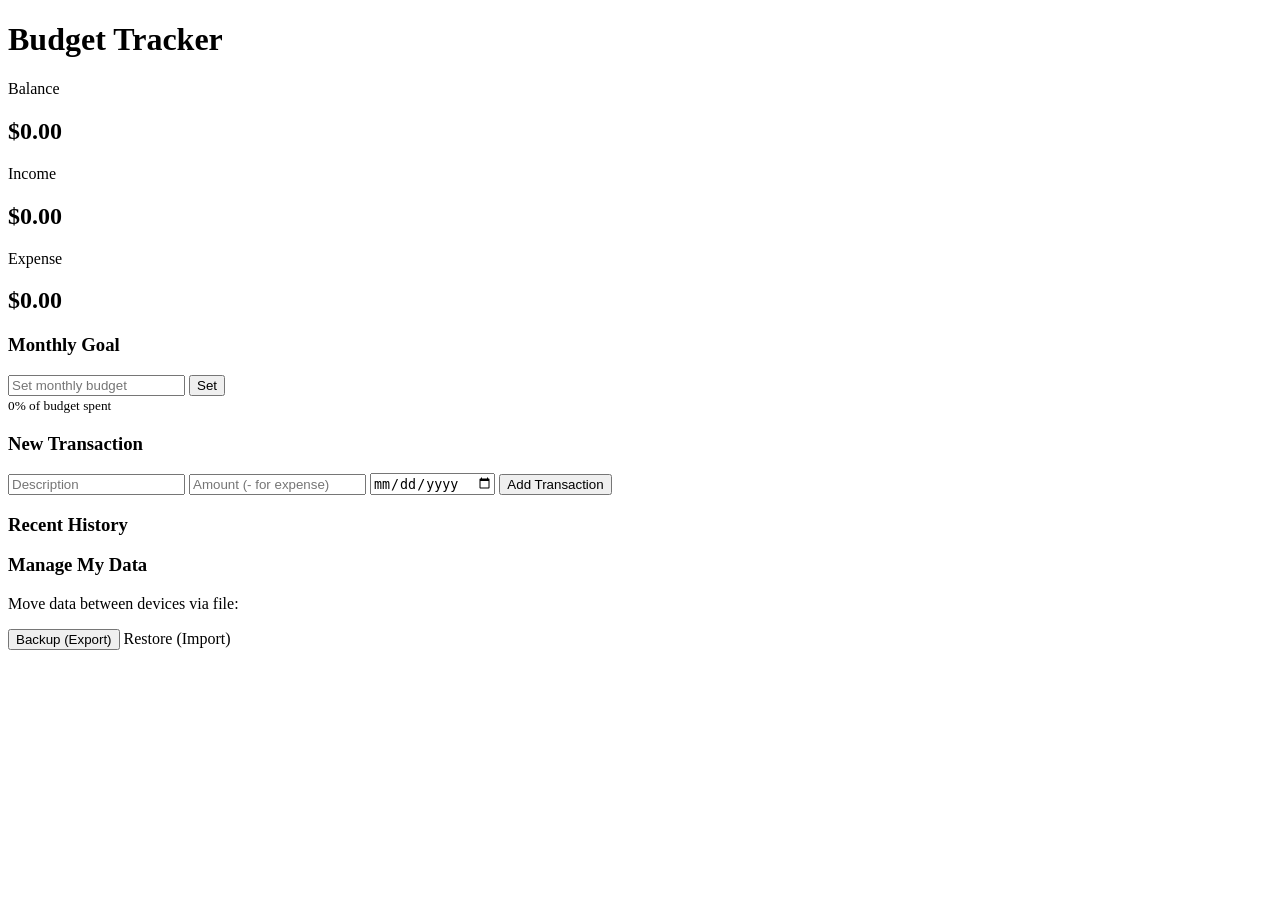
==== index.html @ 6eb5f534 "Rename ai_studio_code.html to index.html" ====
<!DOCTYPE html>
<html lang="en">
<head>
    <meta charset="UTF-8">
    <meta name="viewport" content="width=device-width, initial-scale=1.0">
    <title>Cloud-Ready Budget Tracker</title>
    <link rel="stylesheet" href="style.css">
</head>
<body>
    <div class="container">
        <header>
            <h1>Budget Tracker</h1>
            <div class="summary-cards">
                <div class="card shadow">
                    <span>Balance</span>
                    <h2 id="total-balance">$0.00</h2>
                </div>
                <div class="card shadow income">
                    <span>Income</span>
                    <h2 id="total-income">$0.00</h2>
                </div>
                <div class="card shadow expense">
                    <span>Expense</span>
                    <h2 id="total-expense">$0.00</h2>
                </div>
            </div>
        </header>

        <section class="budget-setup card shadow">
            <h3>Monthly Goal</h3>
            <div class="input-group">
                <input type="number" id="monthly-budget-input" placeholder="Set monthly budget">
                <button onclick="setBudget()">Set</button>
            </div>
            <div class="progress-wrapper">
                <div class="progress-bar"><div id="budget-progress-bar"></div></div>
                <small id="budget-status">0% of budget spent</small>
            </div>
        </section>

        <section class="add-transaction card shadow">
            <h3>New Transaction</h3>
            <form id="form">
                <input type="text" id="description" placeholder="Description" required>
                <input type="number" id="amount" placeholder="Amount (- for expense)" required>
                <input type="date" id="date" required>
                <button type="submit" class="btn-primary">Add Transaction</button>
            </form>
        </section>

        <section class="history card shadow">
            <h3>Recent History</h3>
            <ul id="list" class="list"></ul>
        </section>

        <!-- Data Sync Section -->
        <section class="sync-data card shadow">
            <h3>Manage My Data</h3>
            <p>Move data between devices via file:</p>
            <div class="sync-btns">
                <button onclick="exportData()" class="btn-secondary">Backup (Export)</button>
                <label for="importFile" class="btn-secondary">Restore (Import)</label>
                <input type="file" id="importFile" style="display:none" onchange="importData(event)">
            </div>
        </section>
    </div>
    <script src="script.js"></script>
</body>
</html>
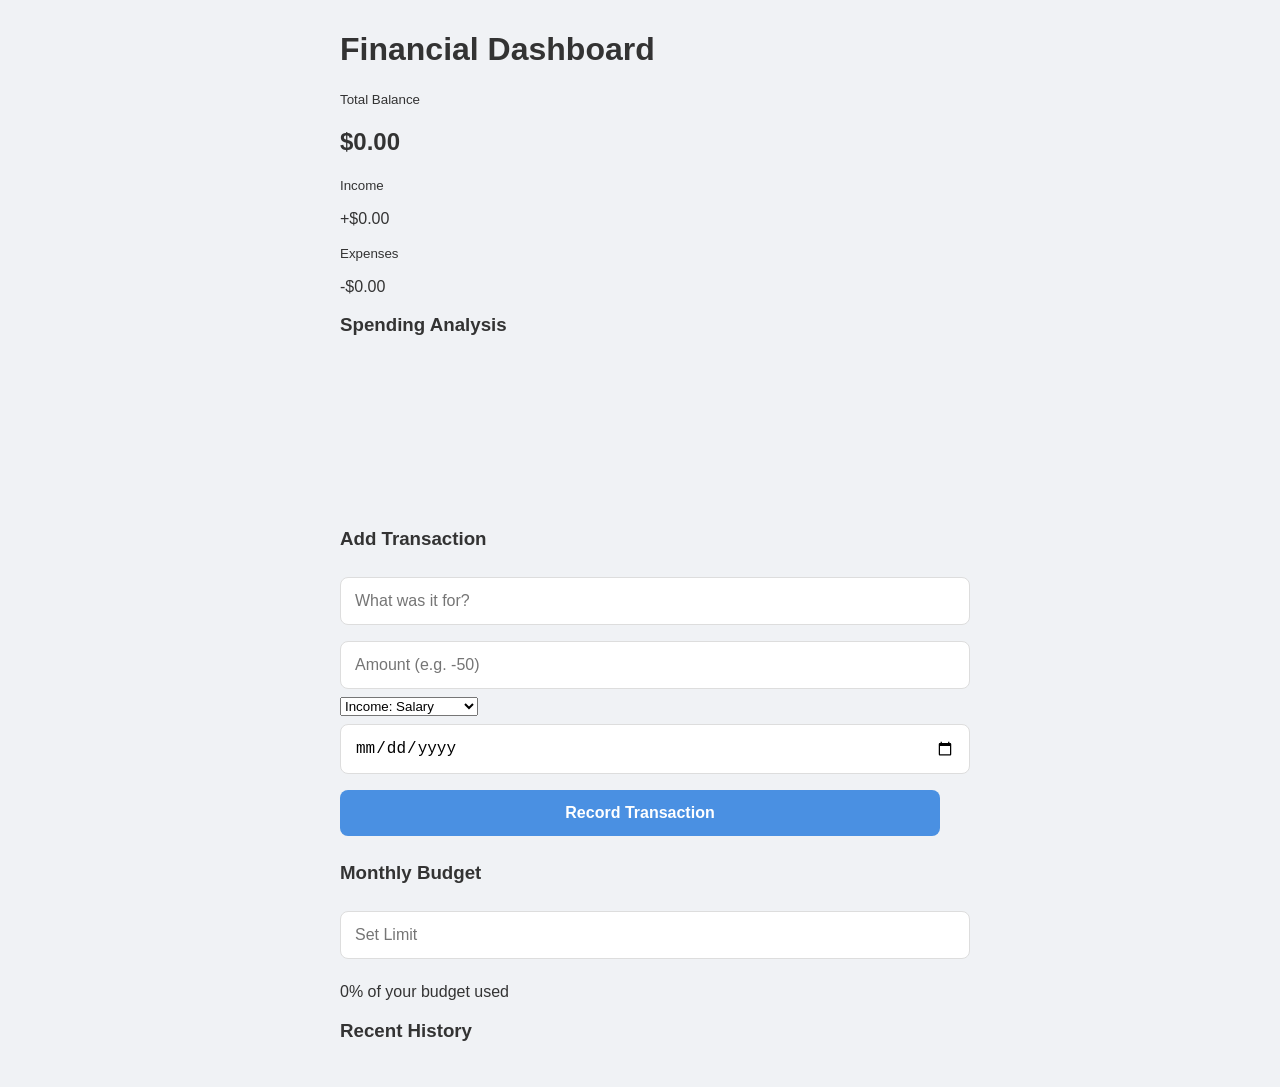
==== commit 6451cdbf: "Update index.html" ====
--- a/index.html
+++ b/index.html
@@ -3,66 +3,80 @@
 <head>
     <meta charset="UTF-8">
     <meta name="viewport" content="width=device-width, initial-scale=1.0">
-    <title>Cloud-Ready Budget Tracker</title>
+    <title>Premium Budget Tracker</title>
     <link rel="stylesheet" href="style.css">
 </head>
 <body>
+    <div class="glass-bg"></div> <!-- Animated Gradient Background -->
+    
     <div class="container">
-        <header>
-            <h1>Budget Tracker</h1>
-            <div class="summary-cards">
-                <div class="card shadow">
-                    <span>Balance</span>
+        <header class="glass-card main-header">
+            <h1>Financial Dashboard</h1>
+            <div class="balance-container">
+                <div class="bal-item">
+                    <small>Total Balance</small>
                     <h2 id="total-balance">$0.00</h2>
                 </div>
-                <div class="card shadow income">
-                    <span>Income</span>
-                    <h2 id="total-income">$0.00</h2>
-                </div>
-                <div class="card shadow expense">
-                    <span>Expense</span>
-                    <h2 id="total-expense">$0.00</h2>
+                <div class="bal-grid">
+                    <div class="bal-item income">
+                        <small>Income</small>
+                        <p id="total-income">+$0.00</p>
+                    </div>
+                    <div class="bal-item expense">
+                        <small>Expenses</small>
+                        <p id="total-expense">-$0.00</p>
+                    </div>
                 </div>
             </div>
         </header>
 
-        <section class="budget-setup card shadow">
-            <h3>Monthly Goal</h3>
-            <div class="input-group">
-                <input type="number" id="monthly-budget-input" placeholder="Set monthly budget">
-                <button onclick="setBudget()">Set</button>
-            </div>
-            <div class="progress-wrapper">
-                <div class="progress-bar"><div id="budget-progress-bar"></div></div>
-                <small id="budget-status">0% of budget spent</small>
-            </div>
-        </section>
+        <div class="dashboard-grid">
+            <!-- Visualization Section -->
+            <section class="glass-card chart-section">
+                <h3>Spending Analysis</h3>
+                <div class="canvas-container">
+                    <canvas id="spendingChart"></canvas>
+                </div>
+                <div id="chartLegend" class="legend"></div>
+            </section>
 
-        <section class="add-transaction card shadow">
-            <h3>New Transaction</h3>
-            <form id="form">
-                <input type="text" id="description" placeholder="Description" required>
-                <input type="number" id="amount" placeholder="Amount (- for expense)" required>
-                <input type="date" id="date" required>
-                <button type="submit" class="btn-primary">Add Transaction</button>
-            </form>
-        </section>
+            <!-- Input Section -->
+            <section class="glass-card form-section">
+                <h3>Add Transaction</h3>
+                <form id="form">
+                    <input type="text" id="description" placeholder="What was it for?" required>
+                    <div class="row">
+                        <input type="number" id="amount" placeholder="Amount (e.g. -50)" required>
+                        <select id="category">
+                            <option value="Salary">Income: Salary</option>
+                            <option value="Food">Expense: Food</option>
+                            <option value="Rent">Expense: Rent</option>
+                            <option value="Shopping">Expense: Shopping</option>
+                            <option value="Transport">Expense: Transport</option>
+                            <option value="Other">Expense: Other</option>
+                        </select>
+                    </div>
+                    <input type="date" id="date" required>
+                    <button type="submit" class="btn-add">Record Transaction</button>
+                </form>
+            </section>
 
-        <section class="history card shadow">
-            <h3>Recent History</h3>
-            <ul id="list" class="list"></ul>
-        </section>
+            <!-- Budget Progress -->
+            <section class="glass-card budget-section">
+                <h3>Monthly Budget</h3>
+                <input type="number" id="budget-limit" placeholder="Set Limit">
+                <div class="progress-container">
+                    <div id="progress-bar"></div>
+                </div>
+                <p id="budget-text">0% of your budget used</p>
+            </section>
 
-        <!-- Data Sync Section -->
-        <section class="sync-data card shadow">
-            <h3>Manage My Data</h3>
-            <p>Move data between devices via file:</p>
-            <div class="sync-btns">
-                <button onclick="exportData()" class="btn-secondary">Backup (Export)</button>
-                <label for="importFile" class="btn-secondary">Restore (Import)</label>
-                <input type="file" id="importFile" style="display:none" onchange="importData(event)">
-            </div>
-        </section>
+            <!-- History Section -->
+            <section class="glass-card history-section">
+                <h3>Recent History</h3>
+                <ul id="transaction-list" class="list"></ul>
+            </section>
+        </div>
     </div>
     <script src="script.js"></script>
 </body>
--- a/style.css
+++ b/style.css
@@ -0,0 +1,76 @@
+:root {
+    --bg: #f0f2f5;
+    --card-bg: #ffffff;
+    --primary: #4a90e2;
+    --success: #2ecc71;
+    --danger: #e74c3c;
+    --text: #333;
+}
+
+body {
+    font-family: -apple-system, BlinkMacSystemFont, "Segoe UI", Roboto, sans-serif;
+    background-color: var(--bg);
+    color: var(--text);
+    margin: 0;
+    padding: 10px;
+}
+
+.container {
+    max-width: 600px; /* Centered column for mobile/tablets */
+    margin: 0 auto;
+}
+
+.shadow { box-shadow: 0 4px 6px rgba(0,0,0,0.05); border-radius: 12px; }
+
+.card {
+    background: var(--card-bg);
+    padding: 20px;
+    margin-bottom: 15px;
+}
+
+/* Summary Grid: 1 column on mobile, 3 on desktop */
+.summary-cards {
+    display: grid;
+    grid-template-columns: 1fr;
+    gap: 10px;
+}
+
+@media (min-width: 480px) {
+    .summary-cards { grid-template-columns: repeat(3, 1fr); }
+}
+
+.income h2 { color: var(--success); }
+.expense h2 { color: var(--danger); }
+
+/* Inputs and Buttons for Touch Screens */
+input, button {
+    width: 100%;
+    padding: 14px; /* Larger touch area for fingers */
+    margin: 8px 0;
+    border: 1px solid #ddd;
+    border-radius: 8px;
+    font-size: 16px; /* Prevents auto-zoom on iPhone */
+}
+
+button {
+    background: var(--primary);
+    color: white;
+    font-weight: bold;
+    border: none;
+    cursor: pointer;
+}
+
+.btn-secondary { background: #6c757d; font-size: 12px; padding: 10px; display: inline-block; text-align: center; }
+
+/* Transaction List */
+.list { list-style: none; padding: 0; max-height: 300px; overflow-y: auto; }
+.list li {
+    display: flex;
+    justify-content: space-between;
+    padding: 12px;
+    border-bottom: 1px solid #eee;
+}
+
+/* Progress Bar */
+.progress-bar { background: #eee; height: 12px; border-radius: 6px; overflow: hidden; }
+#budget-progress-bar { height: 100%; background: var(--success); width: 0%; transition: 0.5s; }
